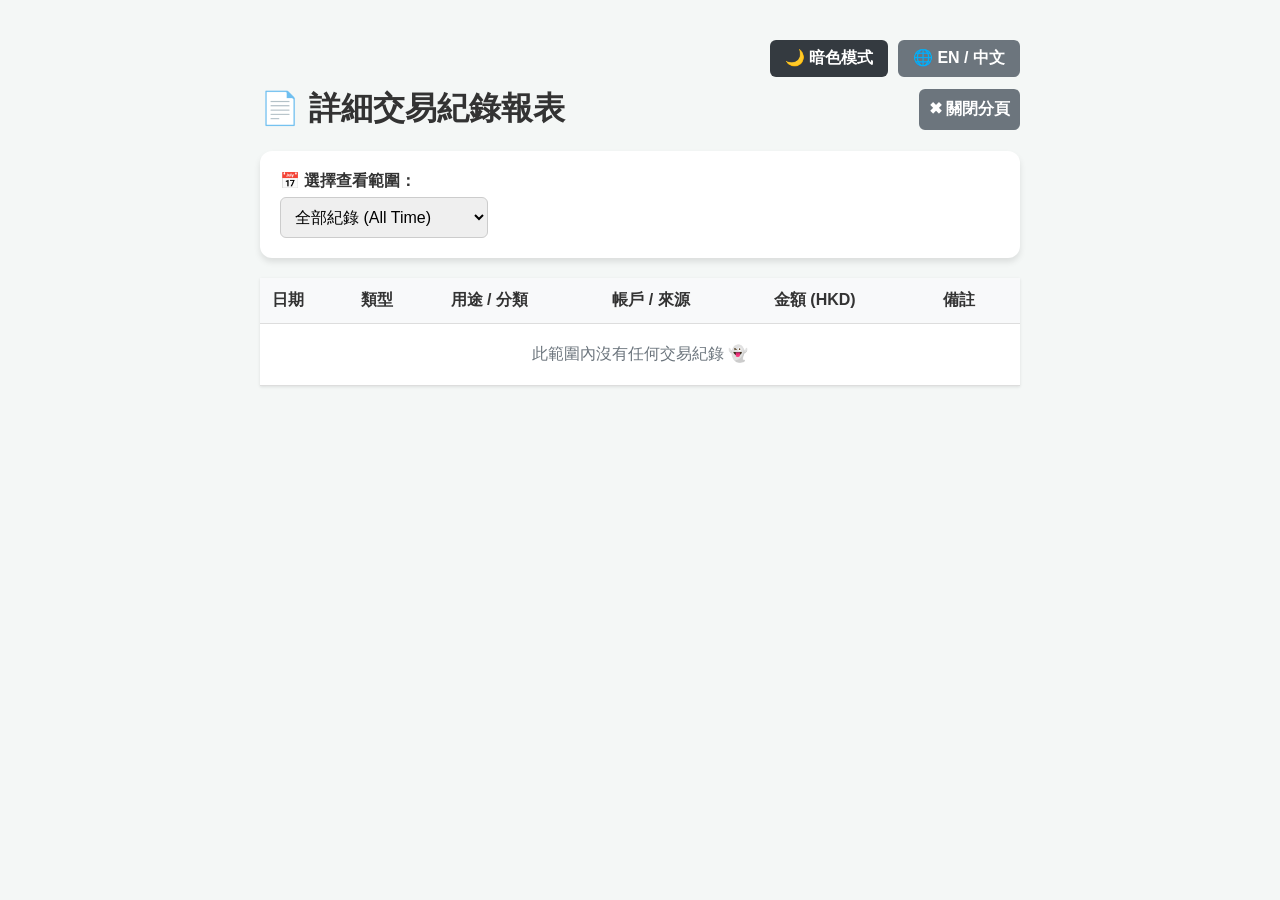
==== details.html @ f7290eb5 "詳細交易記錄表格分頁，解決浮數點顯示BUG，更改日期格式，選項位置調整" ====
<!DOCTYPE html>
<html lang="zh-HK">
<head>
    <meta charset="UTF-8">
    <meta name="viewport" content="width=device-width, initial-scale=1.0">
    <title>📄 詳細交易紀錄報表</title>
    <link rel="stylesheet" href="style.css">
    <style>
        /* 針對詳細表格的專屬樣式 */
        .details-table {
            width: 100%;
            border-collapse: collapse;
            margin-top: 20px;
            background: white;
            box-shadow: 0 1px 3px rgba(0,0,0,0.1);
        }
        .details-table th, .details-table td {
            padding: 12px;
            border-bottom: 1px solid #ddd;
            text-align: left;
        }
        .details-table th {
            background-color: #f8f9fa;
            font-weight: bold;
        }
        .text-income { color: #28a745; font-weight: bold; }
        .text-expense { color: #dc3545; font-weight: bold; }
        
        /* 支援深色模式的表格樣式 */
        body.dark-mode .details-table { background: #1e1e1e; color: #e0e0e0; }
        body.dark-mode .details-table th { background-color: #2d2d2d; border-bottom-color: #444; }
        body.dark-mode .details-table td { border-bottom-color: #444; }
    </style>
</head>
<body>
    <div style="max-width: 900px; margin: 0 auto; padding: 20px;">
        
        <div style="display: flex; justify-content: flex-end; gap: 10px; margin-bottom: 10px;">
            <button onclick="toggleTheme()" class="theme-btn" id="themeBtn">🌙 暗色模式</button>
            <button onclick="toggleLanguage()" class="lang-btn">🌐 EN / 中文</button>
        </div>

        <div style="display: flex; justify-content: space-between; align-items: center; margin-bottom: 20px;">
            <h1 data-i18n="detailsTitle" style="margin: 0; color: inherit;">📄 詳細交易紀錄報表</h1>
            <button onclick="window.close()" data-i18n="closeBtn" style="width: auto; background-color: #6c757d; margin-top: 0;">✖ 關閉分頁</button>
        </div>

        <div class="card" style="margin-bottom: 20px;">
            <label for="filterTime" data-i18n="viewRange" style="font-weight: bold; margin-right: 10px;">📅 選擇查看範圍：</label>
            <select id="filterTime" onchange="handleFilterChange()" style="width: auto; display: inline-block;">
                <option value="all" data-i18n="rangeAll">全部紀錄 (All Time)</option>
                <option value="month" data-i18n="rangeMonth">這個月 (This Month)</option>
                <option value="week" data-i18n="rangeWeek">最近 7 天 (Last 7 Days)</option>
                <option value="custom" data-i18n="rangeCustom">自訂範圍 (Custom)</option>
            </select>
            
            <div id="customDateArea" style="display: none; margin-top: 10px;">
                <input type="date" id="customStartDate" onchange="renderTable()" style="width: auto; display: inline-block;"> 
                <span data-i18n="to">至</span> 
                <input type="date" id="customEndDate" onchange="renderTable()" style="width: auto; display: inline-block;">
            </div>
        </div>

        <table class="details-table">
            <thead>
                <tr>
                    <th data-i18n="date">日期</th>
                    <th data-i18n="transactionType">類型</th>
                    <th data-i18n="category">用途 / 分類</th>
                    <th data-i18n="accountSource">帳戶 / 來源</th>
                    <th data-i18n="amountHkd">金額 (HKD)</th>
                    <th data-i18n="remark">備註</th>
                </tr>
            </thead>
            <tbody id="tableBody">
                </tbody>
        </table>

    </div>

    <script>
        // 1. 抓取主畫面存在 LocalStorage 的資料
        let transactions = JSON.parse(localStorage.getItem('myExpenses')) || [];
        
        // --- 👇 新增：完整的翻譯字典 👇 ---
        const translations = {
            zh: {
                detailsTitle: "📄 詳細交易紀錄報表", closeBtn: "✖ 關閉分頁", viewRange: "📅 選擇查看範圍：",
                rangeAll: "全部紀錄 (All Time)", rangeMonth: "這個月 (This Month)", rangeWeek: "最近 7 天 (Last 7 Days)",
                rangeCustom: "自訂範圍 (Custom)", to: "至", date: "日期", transactionType: "類型",
                category: "用途 / 分類", accountSource: "帳戶 / 來源", amountHkd: "金額 (HKD)", remark: "備註",
                expenseText: "支出💸", incomeText: "收入💰", noData: "此範圍內沒有任何交易紀錄 👻", noRemark: "無"
            },
            en: {
                detailsTitle: "📄 Detailed Transaction Report", closeBtn: "✖ Close Tab", viewRange: "📅 View Range:",
                rangeAll: "All Time", rangeMonth: "This Month", rangeWeek: "Last 7 Days",
                rangeCustom: "Custom Range", to: "to", date: "Date", transactionType: "Type",
                category: "Category", accountSource: "Account / Source", amountHkd: "Amount (HKD)", remark: "Remarks",
                expenseText: "Expense💸", incomeText: "Income💰", noData: "No transaction records in this range 👻", noRemark: "None"
            }
        };

        let currentLang = 'zh'; 
        let isDarkMode = localStorage.getItem('darkMode') === 'true';

        // --- 👇 新增：語言切換邏輯 👇 ---
        function toggleLanguage() {
            currentLang = currentLang === 'zh' ? 'en' : 'zh';
            document.querySelectorAll('[data-i18n]').forEach(el => {
                const key = el.getAttribute('data-i18n');
                if (translations[currentLang][key]) {
                    el.innerText = translations[currentLang][key];
                }
            });
            renderTable(); // 重新渲染表格，翻譯裡面動態生成的字
            applyTheme(); // 更新主題按鈕文字
        }

        // --- 👇 新增：主題切換邏輯 👇 ---
        function applyTheme() {
            const themeBtn = document.getElementById('themeBtn');
            if (isDarkMode) {
                document.body.classList.add('dark-mode');
                themeBtn.innerText = currentLang === 'zh' ? '☀️ 淺色模式' : '☀️ Light Mode';
            } else {
                document.body.classList.remove('dark-mode');
                themeBtn.innerText = currentLang === 'zh' ? '🌙 暗色模式' : '🌙 Dark Mode';
            }
        }

        function toggleTheme() {
            isDarkMode = !isDarkMode; 
            localStorage.setItem('darkMode', isDarkMode); 
            applyTheme();
        }

        // --- 👇 繼承背景圖片邏輯 👇 ---
        function applyBackground() {
            const savedBg = localStorage.getItem('myBgImage');
            if (savedBg) {
                document.body.style.backgroundImage = `url(${savedBg})`;
                document.body.style.backgroundSize = 'cover';
                document.body.style.backgroundAttachment = 'fixed';
                document.body.style.backgroundPosition = 'center';
            }
        }

        // 金錢格式化小工具
        function formatMoney(num) {
            return parseFloat(num.toFixed(2)).toLocaleString('en-US');
        }

        // 英式日期轉換小工具
        function formatDate(dateString) {
            if (!dateString) return '';
            const parts = dateString.split('-');
            if (parts.length === 3) {
                return `${parts[2]}/${parts[1]}/${parts[0]}`;
            }
            return dateString;
        }

        // 控制自訂日期框顯示
        function handleFilterChange() {
            const filterVal = document.getElementById('filterTime').value;
            const customArea = document.getElementById('customDateArea');
            customArea.style.display = (filterVal === 'custom') ? 'block' : 'none';
            renderTable();
        }

        // 核心渲染表格邏輯
        function renderTable() {
            const tbody = document.getElementById('tableBody');
            tbody.innerHTML = ''; 

            const filterVal = document.getElementById('filterTime').value;
            const today = new Date();

            let filtered = transactions.filter(t => {
                if (filterVal === 'all') return true;
                const tDate = new Date(t.date);
                if (filterVal === 'month') {
                    return tDate.getMonth() === today.getMonth() && tDate.getFullYear() === today.getFullYear();
                }
                if (filterVal === 'week') {
                    const diffTime = today - tDate;
                    const diffDays = diffTime / (1000 * 60 * 60 * 24);
                    return diffDays >= 0 && diffDays <= 7;
                }
                if (filterVal === 'custom') {
                    const startVal = document.getElementById('customStartDate').value;
                    const endVal = document.getElementById('customEndDate').value;
                    if (!startVal || !endVal) return true;
                    const startDate = new Date(startVal); startDate.setHours(0, 0, 0, 0);
                    const endDate = new Date(endVal); endDate.setHours(23, 59, 59, 999);
                    return tDate >= startDate && tDate <= endDate;
                }
            });

            filtered.sort((a, b) => new Date(b.date) - new Date(a.date));

            // 防呆支援多語系
            if (filtered.length === 0) {
                tbody.innerHTML = `<tr><td colspan="6" style="text-align: center; color: #6c757d; padding: 20px;">${translations[currentLang].noData}</td></tr>`;
                return;
            }

            filtered.forEach(t => {
                const tr = document.createElement('tr');
                
                // 動態文字支援多語系
                const typeText = t.type === 'expense' ? translations[currentLang].expenseText : translations[currentLang].incomeText;
                const amountClass = t.type === 'expense' ? 'text-expense' : 'text-income';
                const amountPrefix = t.type === 'expense' ? '-' : '+';
                const remarkText = t.remark ? t.remark : `<span style="color: #ccc;">${translations[currentLang].noRemark}</span>`;

                tr.innerHTML = `
                    <td>${formatDate(t.date)}</td>
                    <td>${typeText}</td>
                    <td>${t.category}</td>
                    <td>${t.account}</td>
                    <td class="${amountClass}">${amountPrefix} $${formatMoney(t.amount)}</td>
                    <td>${remarkText}</td>
                `;
                tbody.appendChild(tr);
            });
        }

        // 初始化啟動區
        applyBackground();
        applyTheme();
        renderTable();
    </script>
</body>
</html>
---- style.css ----
body {
    font-family: 'Segoe UI', Tahoma, Geneva, Verdana, sans-serif;
    background-color: #f4f7f6;
    color: #333;
    max-width: 800px;
    margin: 0 auto;
    padding: 20px;
}
h1 { text-align: center; color: #2c3e50; }

/* 卡片式設計 */
.card {
    background: white;
    padding: 20px;
    border-radius: 12px;
    box-shadow: 0 4px 6px rgba(0,0,0,0.1);
    margin-bottom: 20px;
}

/* 總結區塊排版 */
.summary-container {
    display: flex;
    justify-content: space-between;
    text-align: center;
    margin-bottom: 20px;
}
.summary-box {
    flex: 1;
    padding: 15px;
    margin: 0 5px;
    border-radius: 8px;
    font-weight: bold;
}
.bg-income { background-color: #d4edda; color: #155724; }
.bg-expense { background-color: #f8d7da; color: #721c24; }
.bg-save { background-color: #cce5ff; color: #004085; }

/* 表單排版 */
.form-group { margin-bottom: 15px; }
label { display: block; margin-bottom: 5px; font-weight: bold; }
input, select, button {
    width: 100%;
    padding: 10px;
    border: 1px solid #ccc;
    border-radius: 6px;
    box-sizing: border-box;
    font-size: 16px;
}
button {
    background-color: #28a745;
    color: white;
    border: none;
    cursor: pointer;
    font-weight: bold;
    margin-top: 10px;
}
button:hover { background-color: #218838; }

/* 圖表與清單排版 */
.chart-container { position: relative; height: 300px; width: 100%; }
ul { list-style-type: none; padding: 0; }
li {
    background: #fdfdfd;
    border-left: 5px solid #007bff;
    margin-bottom: 10px;
    padding: 10px;
    border-radius: 4px;
    box-shadow: 0 1px 3px rgba(0,0,0,0.1);
    display: flex;
    justify-content: space-between;
}
.li-expense { border-left-color: #dc3545; }
.li-income { border-left-color: #28a745; }

/* 專屬單筆刪除按鈕的樣式 */
.delete-btn {
    background: none;
    color: #dc3545;
    border: none;
    width: auto;
    padding: 2px 8px;
    margin-left: 10px;
    margin-top: 0;
    font-size: 14px;
}
.delete-btn:hover {
    background-color: #ffe6e6;
    border-radius: 4px;
}

/* 交易類型按鈕樣式 */
.type-btn-group {
    display: flex;
    gap: 10px;
}
.type-btn {
    flex: 1;
    margin-top: 0;
    background-color: #e9ecef;
    color: #495057;
    border: 2px solid transparent;
}
/* 當按鈕被選中時變色 */
#btnExpense.active { background-color: #dc3545; color: white; border-color: #c82333; }
#btnIncome.active { background-color: #28a745; color: white; border-color: #218838; }

/* 語言按鈕樣式 */
.lang-btn {
    background-color: #6c757d;
    width: auto;
    padding: 8px 15px;
    margin-top: 0;
}
.lang-btn:hover { background-color: #5a6268; }

/* 👇 新增：主題切換按鈕樣式 */
.theme-btn {
    background-color: #343a40;
    width: auto;
    padding: 8px 15px;
    margin-top: 0;
    color: white;
}
.theme-btn:hover { background-color: #23272b; }

/* 👇 新增：深色模式 (Dark Mode) 的專屬外觀 */
body.dark-mode {
    background-color: #121212;
    color: #e0e0e0;
}
body.dark-mode h1 { color: #ffffff; }

/* 讓卡片變成深灰色 */
body.dark-mode .card,
body.dark-mode div[style*="background: white"] {
    background-color: #1e1e1e !important;
    box-shadow: 0 4px 6px rgba(255,255,255,0.05) !important;
}

/* 讓輸入框和下拉選單適應深色 */
body.dark-mode input, 
body.dark-mode select {
    background-color: #2d2d2d;
    color: #ffffff;
    border-color: #444;
}

/* 讓歷史紀錄清單適應深色 */
body.dark-mode li {
    background-color: #2d2d2d;
    color: #e0e0e0;
}

/* 讓總結區塊的文字在深色模式下更清晰 */
body.dark-mode .bg-income { background-color: #155724; color: #d4edda; }
body.dark-mode .bg-expense { background-color: #721c24; color: #f8d7da; }
body.dark-mode .bg-save { background-color: #004085; color: #cce5ff; }

/* 分析報告的背景 */
body.dark-mode #analysisReport,
body.dark-mode #incomeReport {
    background-color: #2d2d2d !important;
    color: #e0e0e0;
}
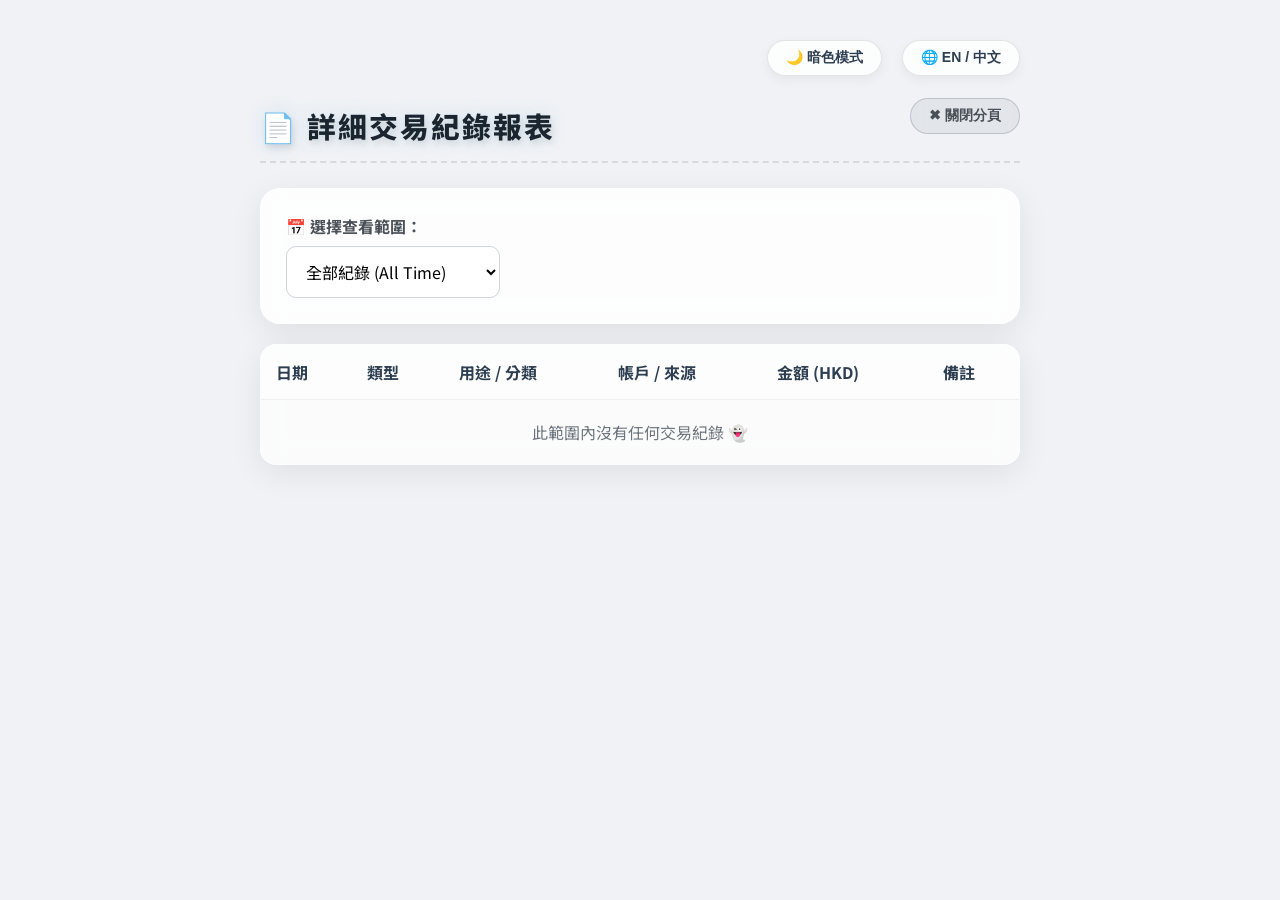
==== commit f56e3eda: "統一優化UI" ====
--- a/details.html
+++ b/details.html
@@ -3,34 +3,8 @@
 <head>
     <meta charset="UTF-8">
     <meta name="viewport" content="width=device-width, initial-scale=1.0">
-    <title>📄 詳細交易紀錄報表</title>
+    <title>📄詳細交易紀錄報表</title>
     <link rel="stylesheet" href="style.css">
-    <style>
-        /* 針對詳細表格的專屬樣式 */
-        .details-table {
-            width: 100%;
-            border-collapse: collapse;
-            margin-top: 20px;
-            background: white;
-            box-shadow: 0 1px 3px rgba(0,0,0,0.1);
-        }
-        .details-table th, .details-table td {
-            padding: 12px;
-            border-bottom: 1px solid #ddd;
-            text-align: left;
-        }
-        .details-table th {
-            background-color: #f8f9fa;
-            font-weight: bold;
-        }
-        .text-income { color: #28a745; font-weight: bold; }
-        .text-expense { color: #dc3545; font-weight: bold; }
-        
-        /* 支援深色模式的表格樣式 */
-        body.dark-mode .details-table { background: #1e1e1e; color: #e0e0e0; }
-        body.dark-mode .details-table th { background-color: #2d2d2d; border-bottom-color: #444; }
-        body.dark-mode .details-table td { border-bottom-color: #444; }
-    </style>
 </head>
 <body>
     <div style="max-width: 900px; margin: 0 auto; padding: 20px;">
@@ -40,9 +14,9 @@
             <button onclick="toggleLanguage()" class="lang-btn">🌐 EN / 中文</button>
         </div>
 
-        <div style="display: flex; justify-content: space-between; align-items: center; margin-bottom: 20px;">
-            <h1 data-i18n="detailsTitle" style="margin: 0; color: inherit;">📄 詳細交易紀錄報表</h1>
-            <button onclick="window.close()" data-i18n="closeBtn" style="width: auto; background-color: #6c757d; margin-top: 0;">✖ 關閉分頁</button>
+        <div class="header-container">
+            <h1 data-i18n="detailsTitle">📄 詳細交易紀錄報表</h1>
+            <button onclick="window.close()" data-i18n="closeBtn" class="close-btn">✖ 關閉分頁</button>
         </div>
 
         <div class="card" style="margin-bottom: 20px;">
@@ -101,7 +75,7 @@
         };
 
         let currentLang = 'zh'; 
-        let isDarkMode = localStorage.getItem('darkMode') === 'true';
+        let isDarkMode = localStorage.getItem('darkMode') === 'false';
 
         // --- 👇 新增：語言切換邏輯 👇 ---
         function toggleLanguage() {
--- a/style.css
+++ b/style.css
@@ -1,164 +1,421 @@
+/* 引入 Google 現代黑體字型 */
+@import url('https://fonts.googleapis.com/css2?family=Noto+Sans+TC:wght@400;500;700&display=swap');
+
 body {
-    font-family: 'Segoe UI', Tahoma, Geneva, Verdana, sans-serif;
-    background-color: #f4f7f6;
-    color: #333;
+    font-family: 'Noto Sans TC', 'Segoe UI', Tahoma, sans-serif;
+    background-color: #f0f2f5; /* 更柔和的淺灰色背景 */
+    color: #2c3e50;
     max-width: 800px;
     margin: 0 auto;
     padding: 20px;
-}
-h1 { text-align: center; color: #2c3e50; }
-
-/* 卡片式設計 */
+    /* 加入平滑的日夜切換動畫 */
+    transition: background-color 0.5s ease, color 0.5s ease; 
+}
+
+/* ==========================================
+   ✨ 頂部大標題美化 (發光排版與字體優化)
+   ========================================== */
+h1 { 
+    text-align: center; 
+    color: #1a252f; 
+    font-weight: 800; /* 加粗字體，更有份量感 */
+    font-size: 2.2rem; /* 稍微放大 */
+    letter-spacing: 2px; /* 拉開字距，增加呼吸感與高級感 */
+    margin-bottom: 30px;
+    /* 巧妙的立體感 + 周圍微微的藍色發光效果 */
+    text-shadow: 2px 4px 6px rgba(0,0,0,0.1), 0 0 20px rgba(52, 152, 219, 0.15);
+    transition: all 0.3s ease;
+}
+
+/* 深色模式下的標題：變成帶有科技感的霓虹微光 */
+body.dark-mode h1 { 
+    color: #f8fafc !important; /* 強制覆蓋，確保在深色模式下是最亮的白 */
+    text-shadow: 2px 4px 8px rgba(0,0,0,0.6), 0 0 20px rgba(59, 130, 246, 0.6) !important;
+}
+
+/* ==========================================
+   📄 報表頁面專屬的頭部排版 (.header-container)
+   ========================================== */
+.header-container {
+    display: flex;
+    justify-content: space-between;
+    align-items: center;
+    margin-bottom: 25px;
+    padding-bottom: 15px;
+    border-bottom: 2px dashed rgba(0, 0, 0, 0.1); /* 報表專屬的虛線分隔線，超有質感 */
+    transition: border-color 0.3s ease;
+}
+
+.header-container h1 {
+    margin-bottom: 0; /* 清除標題自帶的底部空間，讓它跟按鈕完美對齊 */
+    font-size: 1.8rem; /* 報表頁的標題稍微縮小一點，看起來更精緻 */
+    text-align: left;
+}
+
+/* 深色模式下的分隔線 */
+body.dark-mode .header-container {
+    border-bottom-color: rgba(255, 255, 255, 0.15);
+}
+
+/* ==========================================
+   ✨ 核心：毛玻璃卡片設計 (Glassmorphism)
+   ========================================== */
 .card {
-    background: white;
-    padding: 20px;
-    border-radius: 12px;
-    box-shadow: 0 4px 6px rgba(0,0,0,0.1);
-    margin-bottom: 20px;
-}
-
-/* 總結區塊排版 */
+    background: rgba(255, 255, 255, 0.85); /* 半透明白色 */
+    backdrop-filter: blur(12px); /* 模糊背景 (毛玻璃核心) */
+    -webkit-backdrop-filter: blur(12px); /* 支援 Safari */
+    border: 1px solid rgba(255, 255, 255, 0.5); /* 邊緣高光 */
+    padding: 25px;
+    border-radius: 20px; /* 更圓潤的邊角 */
+    box-shadow: 0 8px 32px rgba(0, 0, 0, 0.08); /* 擴散的柔和陰影 */
+    margin-bottom: 25px;
+    transition: transform 0.3s ease, box-shadow 0.3s ease; /* 懸浮動畫準備 */
+}
+
+/* 滑鼠移到卡片上時微微浮起 */
+.card:hover {
+    transform: translateY(-3px);
+    box-shadow: 0 12px 40px rgba(0, 0, 0, 0.12);
+}
+
+/* ==========================================
+   📊 總結區塊排版 (更現代的膠囊形狀)
+   ========================================== */
 .summary-container {
     display: flex;
     justify-content: space-between;
     text-align: center;
-    margin-bottom: 20px;
+    margin-bottom: 25px;
+    gap: 15px; /* 取代 margin 確保間距完美 */
 }
 .summary-box {
     flex: 1;
-    padding: 15px;
-    margin: 0 5px;
-    border-radius: 8px;
+    padding: 20px 10px;
+    border-radius: 16px;
     font-weight: bold;
-}
-.bg-income { background-color: #d4edda; color: #155724; }
-.bg-expense { background-color: #f8d7da; color: #721c24; }
-.bg-save { background-color: #cce5ff; color: #004085; }
-
-/* 表單排版 */
-.form-group { margin-bottom: 15px; }
-label { display: block; margin-bottom: 5px; font-weight: bold; }
-input, select, button {
+    font-size: 1.1em;
+    box-shadow: 0 4px 15px rgba(0,0,0,0.05);
+    transition: transform 0.3s ease;
+}
+.summary-box:hover { transform: scale(1.02); }
+
+.bg-income { background: linear-gradient(135deg, #d4edda 0%, #c3e6cb 100%); color: #155724; }
+.bg-expense { background: linear-gradient(135deg, #f8d7da 0%, #f5c6cb 100%); color: #721c24; }
+.bg-save { background: linear-gradient(135deg, #cce5ff 0%, #b8daff 100%); color: #004085; }
+
+/* ==========================================
+   📝 表單與輸入框 (舒適的焦點回饋)
+   ========================================== */
+.form-group { margin-bottom: 20px; }
+label { display: block; margin-bottom: 8px; font-weight: 500; color: #495057; }
+
+input, select {
     width: 100%;
-    padding: 10px;
-    border: 1px solid #ccc;
-    border-radius: 6px;
+    padding: 12px 15px;
+    border: 1px solid #ced4da;
+    border-radius: 10px;
     box-sizing: border-box;
     font-size: 16px;
-}
+    background-color: rgba(255, 255, 255, 0.9);
+    transition: all 0.3s ease;
+    font-family: inherit;
+}
+
+/* 當點擊輸入框時的發光效果 */
+input:focus, select:focus {
+    outline: none;
+    border-color: #80bdff;
+    box-shadow: 0 0 0 4px rgba(0, 123, 255, 0.15);
+    background-color: #fff;
+}
+
+/* ==========================================
+   🖱️ 按鈕 (圓滑與動態點擊)
+   ========================================== */
 button {
-    background-color: #28a745;
+    width: 100%;
+    padding: 12px;
+    border: none;
+    border-radius: 10px;
+    font-size: 16px;
+    cursor: pointer;
+    font-weight: 700;
+    transition: all 0.2s cubic-bezier(0.4, 0, 0.2, 1);
+}
+
+/* 確認新增按鈕 */
+button[onclick="addTransaction()"] {
+    background: linear-gradient(135deg, #28a745 0%, #20c997 100%);
     color: white;
-    border: none;
-    cursor: pointer;
-    font-weight: bold;
-    margin-top: 10px;
-}
-button:hover { background-color: #218838; }
-
-/* 圖表與清單排版 */
-.chart-container { position: relative; height: 300px; width: 100%; }
-ul { list-style-type: none; padding: 0; }
-li {
-    background: #fdfdfd;
-    border-left: 5px solid #007bff;
-    margin-bottom: 10px;
-    padding: 10px;
-    border-radius: 4px;
-    box-shadow: 0 1px 3px rgba(0,0,0,0.1);
-    display: flex;
-    justify-content: space-between;
-}
-.li-expense { border-left-color: #dc3545; }
-.li-income { border-left-color: #28a745; }
-
-/* 專屬單筆刪除按鈕的樣式 */
-.delete-btn {
-    background: none;
-    color: #dc3545;
-    border: none;
-    width: auto;
-    padding: 2px 8px;
-    margin-left: 10px;
-    margin-top: 0;
+    box-shadow: 0 4px 15px rgba(40, 167, 69, 0.3);
+    margin-top: 15px;
+}
+button[onclick="addTransaction()"]:hover {
+    transform: translateY(-2px);
+    box-shadow: 0 6px 20px rgba(40, 167, 69, 0.4);
+}
+button[onclick="addTransaction()"]:active { transform: translateY(1px); }
+
+/* 其他小按鈕共用樣式 */
+.lang-btn, .theme-btn {
+    border-radius: 20px; /* 藥丸形狀 */
     font-size: 14px;
-}
-.delete-btn:hover {
-    background-color: #ffe6e6;
-    border-radius: 4px;
-}
-
-/* 交易類型按鈕樣式 */
-.type-btn-group {
-    display: flex;
-    gap: 10px;
-}
+    font-weight: 500;
+    box-shadow: 0 2px 8px rgba(0,0,0,0.1);
+}
+
+/* 交易類型雙按鈕 */
+.type-btn-group { display: flex; gap: 10px; }
 .type-btn {
     flex: 1;
     margin-top: 0;
-    background-color: #e9ecef;
+    background-color: #f8f9fa;
     color: #495057;
-    border: 2px solid transparent;
-}
-/* 當按鈕被選中時變色 */
-#btnExpense.active { background-color: #dc3545; color: white; border-color: #c82333; }
-#btnIncome.active { background-color: #28a745; color: white; border-color: #218838; }
-
-/* 語言按鈕樣式 */
-.lang-btn {
-    background-color: #6c757d;
+    border: 2px solid #e9ecef;
+    border-radius: 12px;
+}
+#btnExpense.active { background-color: #dc3545; color: white; border-color: #dc3545; box-shadow: 0 4px 12px rgba(220, 53, 69, 0.3); }
+#btnIncome.active { background-color: #28a745; color: white; border-color: #28a745; box-shadow: 0 4px 12px rgba(40, 167, 69, 0.3); }
+
+/* ==========================================
+   📋 圖表與歷史紀錄清單
+   ========================================== */
+.chart-container { position: relative; height: 300px; width: 100%; margin-bottom: 15px; }
+
+ul { list-style-type: none; padding: 0; }
+li {
+    background: rgba(255, 255, 255, 0.9);
+    border-left: 5px solid #007bff;
+    margin-bottom: 12px;
+    padding: 15px;
+    border-radius: 12px;
+    box-shadow: 0 2px 8px rgba(0,0,0,0.04);
+    display: flex;
+    justify-content: space-between;
+    align-items: center;
+    transition: transform 0.2s ease;
+}
+li:hover { transform: scale(1.01); }
+.li-expense { border-left-color: #ff4757; }
+.li-income { border-left-color: #2ed573; }
+
+.delete-btn {
+    background: rgba(220, 53, 69, 0.1);
+    color: #dc3545;
+    border-radius: 8px;
     width: auto;
-    padding: 8px 15px;
-    margin-top: 0;
-}
-.lang-btn:hover { background-color: #5a6268; }
-
-/* 👇 新增：主題切換按鈕樣式 */
-.theme-btn {
-    background-color: #343a40;
-    width: auto;
-    padding: 8px 15px;
-    margin-top: 0;
-    color: white;
-}
-.theme-btn:hover { background-color: #23272b; }
-
-/* 👇 新增：深色模式 (Dark Mode) 的專屬外觀 */
+    padding: 5px 10px;
+    margin-left: 15px;
+    font-size: 14px;
+    box-shadow: none;
+}
+.delete-btn:hover { background: #dc3545; color: white; }
+
+/* ==========================================
+   🌙 深色模式適配 (Dark Mode with Glass)
+   ========================================== */
 body.dark-mode {
-    background-color: #121212;
-    color: #e0e0e0;
-}
-body.dark-mode h1 { color: #ffffff; }
-
-/* 讓卡片變成深灰色 */
+    background-color: #0f172a; /* 現代海軍深藍 */
+    color: #f8fafc;
+}
+body.dark-mode h1 { color: #f8fafc; }
+body.dark-mode label { color: #cbd5e1; }
+
 body.dark-mode .card,
 body.dark-mode div[style*="background: white"] {
-    background-color: #1e1e1e !important;
-    box-shadow: 0 4px 6px rgba(255,255,255,0.05) !important;
-}
-
-/* 讓輸入框和下拉選單適應深色 */
+    background: rgba(30, 41, 59, 0.7) !important; /* 深色毛玻璃 */
+    border: 1px solid rgba(255, 255, 255, 0.1) !important;
+    box-shadow: 0 8px 32px rgba(0, 0, 0, 0.4) !important;
+}
+
 body.dark-mode input, 
 body.dark-mode select {
-    background-color: #2d2d2d;
-    color: #ffffff;
-    border-color: #444;
-}
-
-/* 讓歷史紀錄清單適應深色 */
-body.dark-mode li {
-    background-color: #2d2d2d;
-    color: #e0e0e0;
-}
-
-/* 讓總結區塊的文字在深色模式下更清晰 */
-body.dark-mode .bg-income { background-color: #155724; color: #d4edda; }
-body.dark-mode .bg-expense { background-color: #721c24; color: #f8d7da; }
-body.dark-mode .bg-save { background-color: #004085; color: #cce5ff; }
-
-/* 分析報告的背景 */
+    background-color: rgba(15, 23, 42, 0.6);
+    color: #f8fafc;
+    border-color: #334155;
+}
+body.dark-mode input:focus, body.dark-mode select:focus {
+    border-color: #3b82f6;
+    box-shadow: 0 0 0 4px rgba(59, 130, 246, 0.2);
+}
+
+body.dark-mode li { background: rgba(30, 41, 59, 0.9); border-color: #334155; }
+body.dark-mode .li-expense { border-left-color: #ef4444; }
+body.dark-mode .li-income { border-left-color: #10b981; }
+
+body.dark-mode .bg-income { background: linear-gradient(135deg, #064e3b 0%, #065f46 100%); color: #6ee7b7; }
+body.dark-mode .bg-expense { background: linear-gradient(135deg, #7f1d1d 0%, #991b1b 100%); color: #fca5a5; }
+body.dark-mode .bg-save { background: linear-gradient(135deg, #1e3a8a 0%, #1e40af 100%); color: #93c5fd; }
+
 body.dark-mode #analysisReport,
 body.dark-mode #incomeReport {
-    background-color: #2d2d2d !important;
-    color: #e0e0e0;
+    background-color: rgba(15, 23, 42, 0.5) !important;
+}
+
+/* ==========================================
+   🌟 頂部切換按鈕美化 (深淺色、中英文)
+   ========================================== */
+.theme-btn, .lang-btn {
+    background: rgba(255, 255, 255, 0.8) !important;
+    backdrop-filter: blur(8px);
+    color: #2c3e50 !important;
+    border: 1px solid rgba(0, 0, 0, 0.1) !important;
+    padding: 8px 18px !important;
+    border-radius: 20px !important;
+    font-size: 14px !important;
+    font-weight: 600 !important;
+    box-shadow: 0 4px 12px rgba(0,0,0,0.05) !important;
+    margin-left: 10px;
+    width: auto !important;
+    transition: all 0.3s ease !important;
+}
+
+/* 滑鼠懸浮時微微亮起浮動 */
+.theme-btn:hover, .lang-btn:hover {
+    background: #ffffff !important;
+    transform: translateY(-2px) !important;
+    box-shadow: 0 6px 15px rgba(0,0,0,0.1) !important;
+}
+
+/* 深色模式下的頂部按鈕 */
+body.dark-mode .theme-btn, body.dark-mode .lang-btn {
+    background: rgba(30, 41, 59, 0.8) !important;
+    color: #f8fafc !important;
+    border-color: rgba(255, 255, 255, 0.2) !important;
+}
+body.dark-mode .theme-btn:hover, body.dark-mode .lang-btn:hover {
+    background: rgba(51, 65, 85, 0.95) !important;
+}
+
+/* ==========================================
+   💡 底部回饋問卷按鈕美化
+   ========================================== */
+/* 透過強制覆蓋，把原本 HTML 裡的舊設計換成現代化漸層 */
+a[href*="forms.gle"] button {
+    background: linear-gradient(135deg, #17a2b8 0%, #117a8b 100%) !important;
+    color: white !important;
+    border-radius: 25px !important;
+    padding: 12px 35px !important;
+    font-size: 16px !important;
+    font-weight: bold !important;
+    box-shadow: 0 6px 20px rgba(23, 162, 184, 0.3) !important;
+    border: none !important;
+    transition: all 0.3s cubic-bezier(0.4, 0, 0.2, 1) !important;
+}
+
+a[href*="forms.gle"] button:hover {
+    transform: translateY(-3px) !important;
+    box-shadow: 0 8px 25px rgba(23, 162, 184, 0.45) !important;
+}
+
+/* ==========================================
+   📄 詳細報表表格 (毛玻璃升級版)
+   ========================================== */
+.details-table {
+    width: 100%;
+    /* 為了讓表格圓角生效，必須把 border-collapse 改為 separate */
+    border-collapse: separate; 
+    border-spacing: 0;
+    margin-top: 20px;
+    
+    /* 毛玻璃核心特效 */
+    background: rgba(255, 255, 255, 0.7);
+    backdrop-filter: blur(12px);
+    -webkit-backdrop-filter: blur(12px);
+    border-radius: 16px;
+    overflow: hidden; /* 確保內容不會超出版界，維持圓角 */
+    box-shadow: 0 8px 32px rgba(0, 0, 0, 0.08);
+    border: 1px solid rgba(255, 255, 255, 0.5);
+}
+
+.details-table th, .details-table td {
+    padding: 15px;
+    text-align: left;
+    border-bottom: 1px solid rgba(0, 0, 0, 0.05);
+}
+
+.details-table th {
+    background-color: rgba(255, 255, 255, 0.4);
+    font-weight: 700;
+    color: #2c3e50;
+}
+
+/* 移除最後一行的底線，看起來更乾淨 */
+.details-table tbody tr:last-child td {
+    border-bottom: none; 
+}
+
+/* 🖱️ 加入互動動畫：滑鼠移過該列時，微微亮起 */
+.details-table tbody tr {
+    transition: background-color 0.3s ease;
+}
+.details-table tbody tr:hover {
+    background-color: rgba(255, 255, 255, 0.95);
+}
+
+/* 文字顏色標示 (從 HTML 搬過來的) */
+.text-income { color: #28a745; font-weight: bold; }
+.text-expense { color: #dc3545; font-weight: bold; }
+
+/* ==========================================
+   🌙 深色模式下的毛玻璃表格
+   ========================================== */
+body.dark-mode .details-table { 
+    background: rgba(30, 41, 59, 0.6); 
+    border-color: rgba(255, 255, 255, 0.1);
+    box-shadow: 0 8px 32px rgba(0, 0, 0, 0.4);
+}
+
+body.dark-mode .details-table th { 
+    background-color: rgba(15, 23, 42, 0.5); 
+    color: #f8fafc;
+    border-bottom-color: rgba(255, 255, 255, 0.05); 
+}
+
+body.dark-mode .details-table td { 
+    border-bottom-color: rgba(255, 255, 255, 0.05); 
+}
+
+body.dark-mode .details-table tbody tr:hover {
+    background-color: rgba(51, 65, 85, 0.8);
+}
+
+/* ==========================================
+   ✖️ 關閉分頁按鈕美化 (.close-btn)
+   ========================================== */
+.close-btn {
+    background: rgba(108, 117, 125, 0.1) !important; /* 微透明的質感灰 */
+    color: #495057 !important;
+    border: 1px solid rgba(108, 117, 125, 0.3) !important;
+    padding: 8px 18px !important;
+    border-radius: 20px !important; /* 圓潤的膠囊狀 */
+    font-size: 14px !important;
+    font-weight: 600 !important;
+    width: auto !important;
+    margin-top: 0 !important;
+    backdrop-filter: blur(8px);
+    transition: all 0.3s cubic-bezier(0.4, 0, 0.2, 1) !important;
+}
+
+/* 滑鼠懸浮時：變成警告的紅色，並微微浮起 */
+.close-btn:hover {
+    background: #dc3545 !important;
+    color: white !important;
+    border-color: #dc3545 !important;
+    transform: translateY(-2px) !important;
+    box-shadow: 0 6px 15px rgba(220, 53, 69, 0.3) !important;
+}
+
+/* 深色模式下的關閉按鈕 */
+body.dark-mode .close-btn {
+    background: rgba(255, 255, 255, 0.05) !important;
+    color: #cbd5e1 !important;
+    border-color: rgba(255, 255, 255, 0.2) !important;
+}
+
+body.dark-mode .close-btn:hover {
+    background: #ef4444 !important; /* 深色模式下更亮眼的紅 */
+    color: white !important;
+    border-color: #ef4444 !important;
+    box-shadow: 0 6px 15px rgba(239, 68, 68, 0.4) !important;
 }
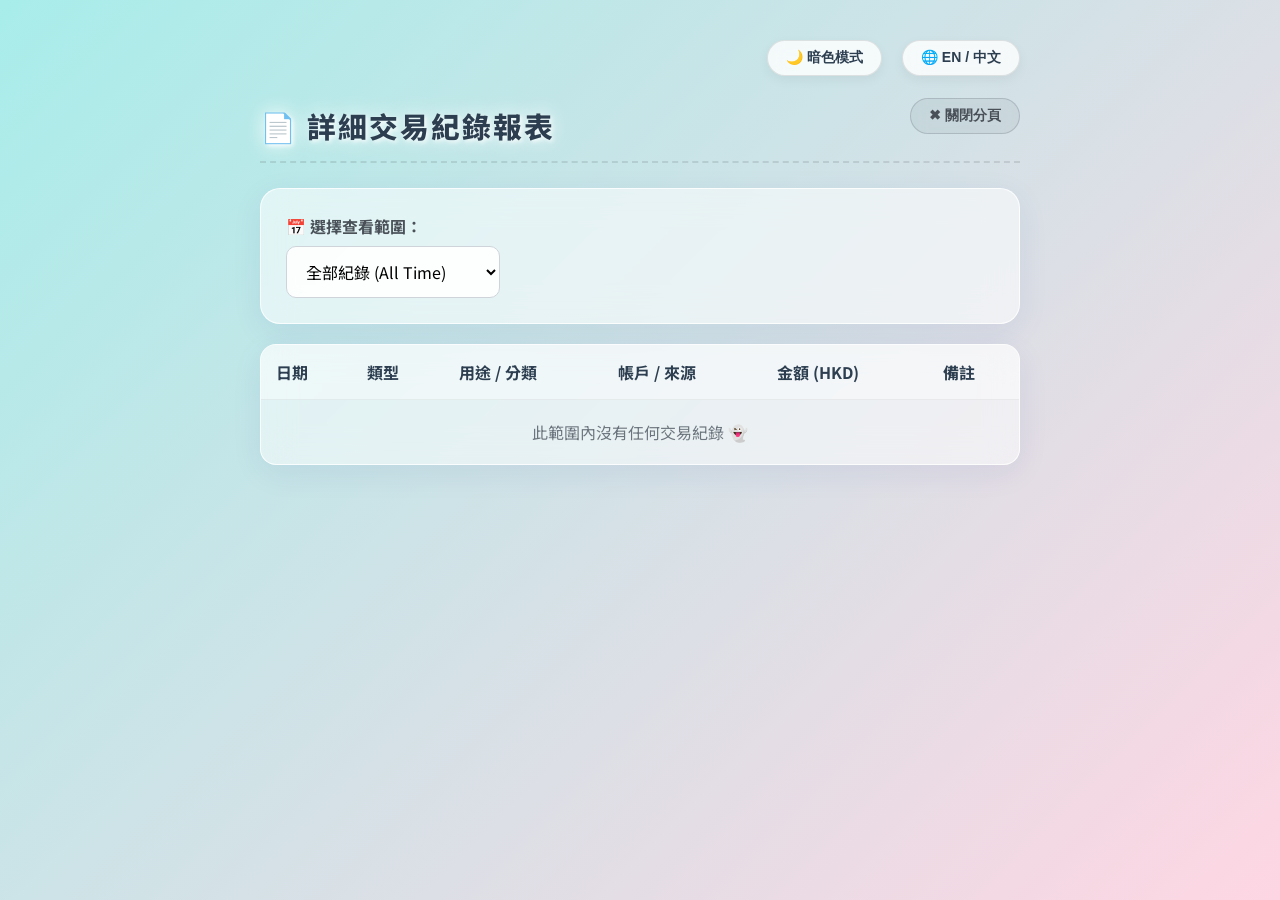
==== commit 19107328: "Login/Authentication" ====
--- a/details.html
+++ b/details.html
@@ -75,7 +75,7 @@
         };
 
         let currentLang = 'zh'; 
-        let isDarkMode = localStorage.getItem('darkMode') === 'false';
+        let isDarkMode = localStorage.getItem('darkMode') === 'true';
 
         // --- 👇 新增：語言切換邏輯 👇 ---
         function toggleLanguage() {
--- a/style.css
+++ b/style.css
@@ -3,13 +3,14 @@
 
 body {
     font-family: 'Noto Sans TC', 'Segoe UI', Tahoma, sans-serif;
-    background-color: #f0f2f5; /* 更柔和的淺灰色背景 */
+    /* 👇 淺色模式魔法：從單調灰變成「薄荷撞櫻花粉」的極光漸層 */
+    background: linear-gradient(135deg, #a8edea 0%, #fed6e3 100%);
+    background-attachment: fixed; /* 讓背景固定，滾動時才有玻璃滑過的感覺 */
     color: #2c3e50;
     max-width: 800px;
     margin: 0 auto;
     padding: 20px;
-    /* 加入平滑的日夜切換動畫 */
-    transition: background-color 0.5s ease, color 0.5s ease; 
+    transition: background 0.5s ease, color 0.5s ease; 
 }
 
 /* ==========================================
@@ -17,13 +18,13 @@
    ========================================== */
 h1 { 
     text-align: center; 
-    color: #1a252f; 
-    font-weight: 800; /* 加粗字體，更有份量感 */
-    font-size: 2.2rem; /* 稍微放大 */
-    letter-spacing: 2px; /* 拉開字距，增加呼吸感與高級感 */
+    color: #2c3e50; 
+    font-weight: 800; 
+    font-size: 2.2rem; 
+    letter-spacing: 2px; 
     margin-bottom: 30px;
-    /* 巧妙的立體感 + 周圍微微的藍色發光效果 */
-    text-shadow: 2px 4px 6px rgba(0,0,0,0.1), 0 0 20px rgba(52, 152, 219, 0.15);
+    /* 👇 淺色模式專屬：改成白色的質感光暈，讓字體看起來像浮在極光上 */
+    text-shadow: 2px 2px 4px rgba(255, 255, 255, 0.8), 0 0 20px rgba(255, 255, 255, 0.9);
     transition: all 0.3s ease;
 }
 
@@ -61,15 +62,17 @@
    ✨ 核心：毛玻璃卡片設計 (Glassmorphism)
    ========================================== */
 .card {
-    background: rgba(255, 255, 255, 0.85); /* 半透明白色 */
-    backdrop-filter: blur(12px); /* 模糊背景 (毛玻璃核心) */
-    -webkit-backdrop-filter: blur(12px); /* 支援 Safari */
-    border: 1px solid rgba(255, 255, 255, 0.5); /* 邊緣高光 */
+    /* 👇 讓白色變得更透明 (從 0.85 降到 0.55)，透出極光背景 */
+    background: rgba(255, 255, 255, 0.55); 
+    backdrop-filter: blur(16px); /* 增加模糊度，讓透出來的光更柔和 */
+    -webkit-backdrop-filter: blur(16px); 
+    border: 1px solid rgba(255, 255, 255, 0.8); /* 加強白色高光邊框 */
+    /* ... 後面原本的 padding, border-radius 等設定維持不變 ... */
     padding: 25px;
-    border-radius: 20px; /* 更圓潤的邊角 */
-    box-shadow: 0 8px 32px rgba(0, 0, 0, 0.08); /* 擴散的柔和陰影 */
+    border-radius: 20px; 
+    box-shadow: 0 8px 32px rgba(31, 38, 135, 0.07); /* 陰影加上一點點神祕的藍紫色調 */
     margin-bottom: 25px;
-    transition: transform 0.3s ease, box-shadow 0.3s ease; /* 懸浮動畫準備 */
+    transition: transform 0.3s ease, box-shadow 0.3s ease;
 }
 
 /* 滑鼠移到卡片上時微微浮起 */
@@ -313,19 +316,18 @@
    ========================================== */
 .details-table {
     width: 100%;
-    /* 為了讓表格圓角生效，必須把 border-collapse 改為 separate */
     border-collapse: separate; 
     border-spacing: 0;
     margin-top: 20px;
     
-    /* 毛玻璃核心特效 */
-    background: rgba(255, 255, 255, 0.7);
-    backdrop-filter: blur(12px);
-    -webkit-backdrop-filter: blur(12px);
+    /* 👇 讓表格也變透明 (從 0.7 降到 0.5) */
+    background: rgba(255, 255, 255, 0.5);
+    backdrop-filter: blur(16px);
+    -webkit-backdrop-filter: blur(16px);
     border-radius: 16px;
-    overflow: hidden; /* 確保內容不會超出版界，維持圓角 */
-    box-shadow: 0 8px 32px rgba(0, 0, 0, 0.08);
-    border: 1px solid rgba(255, 255, 255, 0.5);
+    overflow: hidden; 
+    box-shadow: 0 8px 32px rgba(31, 38, 135, 0.07);
+    border: 1px solid rgba(255, 255, 255, 0.8);
 }
 
 .details-table th, .details-table td {
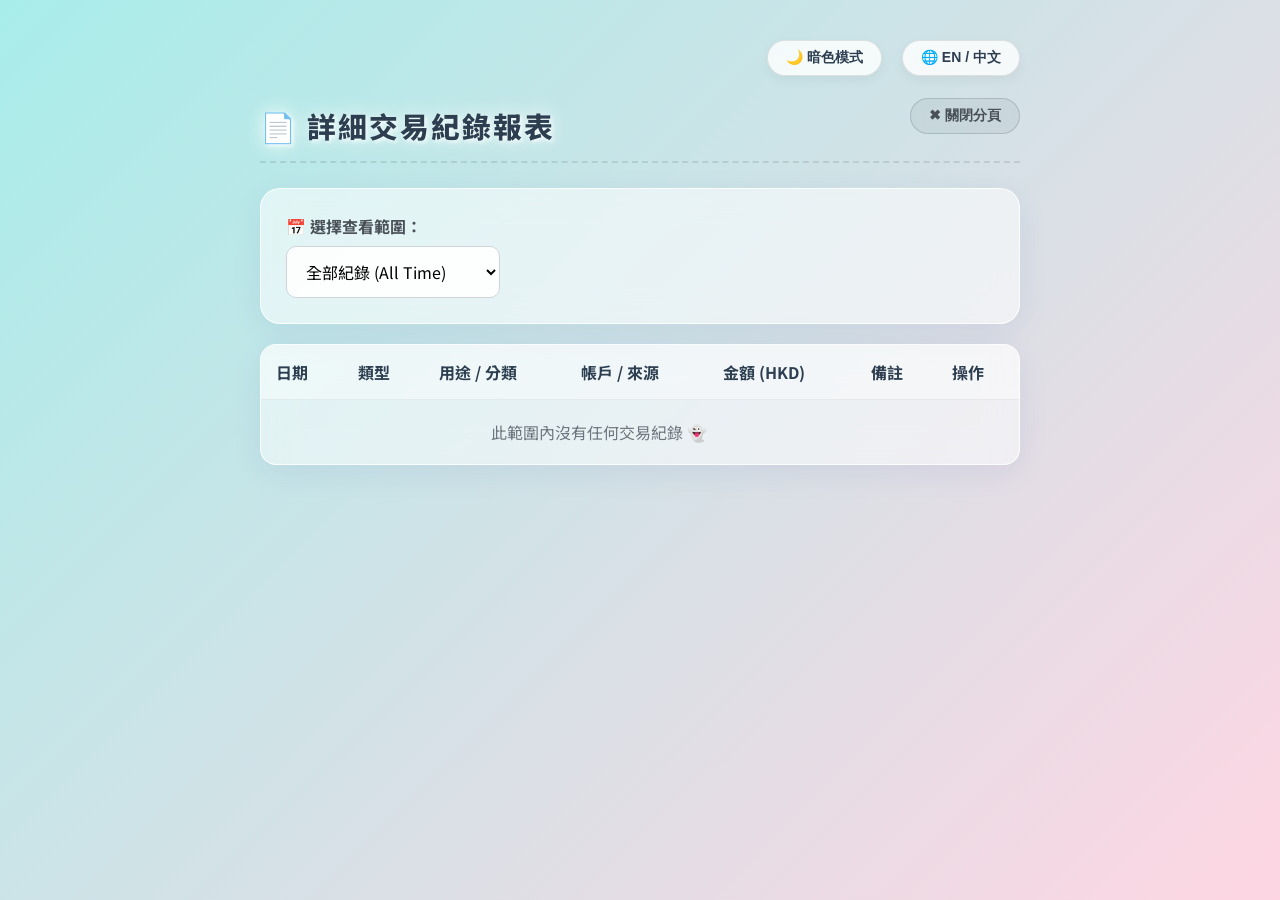
==== commit f34991b9: "feat: 新增隱藏結餘、快速選擇月份與詳細報表編輯功能" ====
--- a/details.html
+++ b/details.html
@@ -44,10 +44,11 @@
                     <th data-i18n="accountSource">帳戶 / 來源</th>
                     <th data-i18n="amountHkd">金額 (HKD)</th>
                     <th data-i18n="remark">備註</th>
+                    <th data-i18n="actions">操作</th>
                 </tr>
             </thead>
             <tbody id="tableBody">
-                </tbody>
+            </tbody>
         </table>
 
     </div>
@@ -63,14 +64,16 @@
                 rangeAll: "全部紀錄 (All Time)", rangeMonth: "這個月 (This Month)", rangeWeek: "最近 7 天 (Last 7 Days)",
                 rangeCustom: "自訂範圍 (Custom)", to: "至", date: "日期", transactionType: "類型",
                 category: "用途 / 分類", accountSource: "帳戶 / 來源", amountHkd: "金額 (HKD)", remark: "備註",
-                expenseText: "支出💸", incomeText: "收入💰", noData: "此範圍內沒有任何交易紀錄 👻", noRemark: "無"
+                expenseText: "支出💸", incomeText: "收入💰", noData: "此範圍內沒有任何交易紀錄 👻", noRemark: "無",
+                actions: "操作",
             },
             en: {
                 detailsTitle: "📄 Detailed Transaction Report", closeBtn: "✖ Close Tab", viewRange: "📅 View Range:",
                 rangeAll: "All Time", rangeMonth: "This Month", rangeWeek: "Last 7 Days",
                 rangeCustom: "Custom Range", to: "to", date: "Date", transactionType: "Type",
                 category: "Category", accountSource: "Account / Source", amountHkd: "Amount (HKD)", remark: "Remarks",
-                expenseText: "Expense💸", incomeText: "Income💰", noData: "No transaction records in this range 👻", noRemark: "None"
+                expenseText: "Expense💸", incomeText: "Income💰", noData: "No transaction records in this range 👻", noRemark: "None",
+                actions: "Actions",
             }
         };
 
@@ -165,8 +168,10 @@
                     const startVal = document.getElementById('customStartDate').value;
                     const endVal = document.getElementById('customEndDate').value;
                     if (!startVal || !endVal) return true;
-                    const startDate = new Date(startVal); startDate.setHours(0, 0, 0, 0);
-                    const endDate = new Date(endVal); endDate.setHours(23, 59, 59, 999);
+                    const startDate = new Date(startVal); 
+                    startDate.setHours(0, 0, 0, 0);
+                    const endDate = new Date(endVal); 
+                    endDate.setHours(23, 59, 59, 999);
                     return tDate >= startDate && tDate <= endDate;
                 }
             });
@@ -195,9 +200,35 @@
                     <td>${t.account}</td>
                     <td class="${amountClass}">${amountPrefix} $${formatMoney(t.amount)}</td>
                     <td>${remarkText}</td>
+                    <td>
+                        <button onclick="handleEdit('${t.id}')" style="padding: 4px 8px; font-size: 14px; background: #ffc107; color: #000; border: none; min-width: auto; border-radius: 6px;">✏️</button>
+                        <button onclick="handleDelete('${t.id}')" style="padding: 4px 8px; font-size: 14px; background: rgba(220, 53, 69, 0.1); color: #dc3545; border: none; min-width: auto; margin-left: 5px; border-radius: 6px;">❌</button>
+                    </td>
                 `;
                 tbody.appendChild(tr);
             });
+        }
+
+        // --- 👇 新增：遙控主畫面執行修改與刪除的邏輯 ---
+        function handleEdit(id) {
+            // 檢查主畫面 (window.opener) 是否還開著
+            if (window.opener && !window.opener.closed) {
+                window.opener.editTransaction(id); // 呼叫主畫面的函數
+                window.opener.focus(); // 把主畫面彈出到最上層
+                window.close(); // 關閉現在的詳細報表頁面
+            } else {
+                alert(currentLang === 'zh' ? "找不到主畫面！請重新從主畫面開啟報表。" : "Main window not found!");
+            }
+        }
+
+        function handleDelete(id) {
+            if (window.opener && !window.opener.closed) {
+                window.opener.deleteTransaction(id); // 呼叫主畫面的刪除 (會跳出確認視窗)
+                window.opener.focus(); 
+                window.close(); 
+            } else {
+                alert(currentLang === 'zh' ? "找不到主畫面！請重新從主畫面開啟報表。" : "Main window not found!");
+            }
         }
 
         // 初始化啟動區
--- a/style.css
+++ b/style.css
@@ -28,9 +28,8 @@
     transition: all 0.3s ease;
 }
 
-/* 深色模式下的標題：變成帶有科技感的霓虹微光 */
 body.dark-mode h1 { 
-    color: #f8fafc !important; /* 強制覆蓋，確保在深色模式下是最亮的白 */
+    color: #f8fafc !important; 
     text-shadow: 2px 4px 8px rgba(0,0,0,0.6), 0 0 20px rgba(59, 130, 246, 0.6) !important;
 }
 
@@ -43,17 +42,16 @@
     align-items: center;
     margin-bottom: 25px;
     padding-bottom: 15px;
-    border-bottom: 2px dashed rgba(0, 0, 0, 0.1); /* 報表專屬的虛線分隔線，超有質感 */
+    border-bottom: 2px dashed rgba(0, 0, 0, 0.1); 
     transition: border-color 0.3s ease;
 }
 
 .header-container h1 {
-    margin-bottom: 0; /* 清除標題自帶的底部空間，讓它跟按鈕完美對齊 */
-    font-size: 1.8rem; /* 報表頁的標題稍微縮小一點，看起來更精緻 */
+    margin-bottom: 0; 
+    font-size: 1.8rem; 
     text-align: left;
 }
 
-/* 深色模式下的分隔線 */
 body.dark-mode .header-container {
     border-bottom-color: rgba(255, 255, 255, 0.15);
 }
@@ -62,20 +60,17 @@
    ✨ 核心：毛玻璃卡片設計 (Glassmorphism)
    ========================================== */
 .card {
-    /* 👇 讓白色變得更透明 (從 0.85 降到 0.55)，透出極光背景 */
     background: rgba(255, 255, 255, 0.55); 
-    backdrop-filter: blur(16px); /* 增加模糊度，讓透出來的光更柔和 */
+    backdrop-filter: blur(16px); 
     -webkit-backdrop-filter: blur(16px); 
-    border: 1px solid rgba(255, 255, 255, 0.8); /* 加強白色高光邊框 */
-    /* ... 後面原本的 padding, border-radius 等設定維持不變 ... */
+    border: 1px solid rgba(255, 255, 255, 0.8); 
     padding: 25px;
     border-radius: 20px; 
-    box-shadow: 0 8px 32px rgba(31, 38, 135, 0.07); /* 陰影加上一點點神祕的藍紫色調 */
+    box-shadow: 0 8px 32px rgba(31, 38, 135, 0.07); 
     margin-bottom: 25px;
     transition: transform 0.3s ease, box-shadow 0.3s ease;
 }
 
-/* 滑鼠移到卡片上時微微浮起 */
 .card:hover {
     transform: translateY(-3px);
     box-shadow: 0 12px 40px rgba(0, 0, 0, 0.12);
@@ -89,8 +84,9 @@
     justify-content: space-between;
     text-align: center;
     margin-bottom: 25px;
-    gap: 15px; /* 取代 margin 確保間距完美 */
-}
+    gap: 15px; 
+}
+
 .summary-box {
     flex: 1;
     padding: 20px 10px;
@@ -100,7 +96,10 @@
     box-shadow: 0 4px 15px rgba(0,0,0,0.05);
     transition: transform 0.3s ease;
 }
-.summary-box:hover { transform: scale(1.02); }
+
+.summary-box:hover { 
+    transform: scale(1.02); 
+}
 
 .bg-income { background: linear-gradient(135deg, #d4edda 0%, #c3e6cb 100%); color: #155724; }
 .bg-expense { background: linear-gradient(135deg, #f8d7da 0%, #f5c6cb 100%); color: #721c24; }
@@ -124,7 +123,6 @@
     font-family: inherit;
 }
 
-/* 當點擊輸入框時的發光效果 */
 input:focus, select:focus {
     outline: none;
     border-color: #80bdff;
@@ -146,29 +144,31 @@
     transition: all 0.2s cubic-bezier(0.4, 0, 0.2, 1);
 }
 
-/* 確認新增按鈕 */
 button[onclick="addTransaction()"] {
     background: linear-gradient(135deg, #28a745 0%, #20c997 100%);
     color: white;
     box-shadow: 0 4px 15px rgba(40, 167, 69, 0.3);
     margin-top: 15px;
 }
+
 button[onclick="addTransaction()"]:hover {
     transform: translateY(-2px);
     box-shadow: 0 6px 20px rgba(40, 167, 69, 0.4);
 }
-button[onclick="addTransaction()"]:active { transform: translateY(1px); }
-
-/* 其他小按鈕共用樣式 */
+
+button[onclick="addTransaction()"]:active { 
+    transform: translateY(1px); 
+}
+
 .lang-btn, .theme-btn {
-    border-radius: 20px; /* 藥丸形狀 */
+    border-radius: 20px; 
     font-size: 14px;
     font-weight: 500;
     box-shadow: 0 2px 8px rgba(0,0,0,0.1);
 }
 
-/* 交易類型雙按鈕 */
 .type-btn-group { display: flex; gap: 10px; }
+
 .type-btn {
     flex: 1;
     margin-top: 0;
@@ -177,6 +177,7 @@
     border: 2px solid #e9ecef;
     border-radius: 12px;
 }
+
 #btnExpense.active { background-color: #dc3545; color: white; border-color: #dc3545; box-shadow: 0 4px 12px rgba(220, 53, 69, 0.3); }
 #btnIncome.active { background-color: #28a745; color: white; border-color: #28a745; box-shadow: 0 4px 12px rgba(40, 167, 69, 0.3); }
 
@@ -198,6 +199,7 @@
     align-items: center;
     transition: transform 0.2s ease;
 }
+
 li:hover { transform: scale(1.01); }
 .li-expense { border-left-color: #ff4757; }
 .li-income { border-left-color: #2ed573; }
@@ -218,15 +220,16 @@
    🌙 深色模式適配 (Dark Mode with Glass)
    ========================================== */
 body.dark-mode {
-    background-color: #0f172a; /* 現代海軍深藍 */
+    background-color: #0f172a; 
     color: #f8fafc;
 }
+
 body.dark-mode h1 { color: #f8fafc; }
 body.dark-mode label { color: #cbd5e1; }
 
 body.dark-mode .card,
 body.dark-mode div[style*="background: white"] {
-    background: rgba(30, 41, 59, 0.7) !important; /* 深色毛玻璃 */
+    background: rgba(30, 41, 59, 0.7) !important; 
     border: 1px solid rgba(255, 255, 255, 0.1) !important;
     box-shadow: 0 8px 32px rgba(0, 0, 0, 0.4) !important;
 }
@@ -237,6 +240,7 @@
     color: #f8fafc;
     border-color: #334155;
 }
+
 body.dark-mode input:focus, body.dark-mode select:focus {
     border-color: #3b82f6;
     box-shadow: 0 0 0 4px rgba(59, 130, 246, 0.2);
@@ -273,19 +277,18 @@
     transition: all 0.3s ease !important;
 }
 
-/* 滑鼠懸浮時微微亮起浮動 */
 .theme-btn:hover, .lang-btn:hover {
     background: #ffffff !important;
     transform: translateY(-2px) !important;
     box-shadow: 0 6px 15px rgba(0,0,0,0.1) !important;
 }
 
-/* 深色模式下的頂部按鈕 */
 body.dark-mode .theme-btn, body.dark-mode .lang-btn {
     background: rgba(30, 41, 59, 0.8) !important;
     color: #f8fafc !important;
     border-color: rgba(255, 255, 255, 0.2) !important;
 }
+
 body.dark-mode .theme-btn:hover, body.dark-mode .lang-btn:hover {
     background: rgba(51, 65, 85, 0.95) !important;
 }
@@ -293,7 +296,6 @@
 /* ==========================================
    💡 底部回饋問卷按鈕美化
    ========================================== */
-/* 透過強制覆蓋，把原本 HTML 裡的舊設計換成現代化漸層 */
 a[href*="forms.gle"] button {
     background: linear-gradient(135deg, #17a2b8 0%, #117a8b 100%) !important;
     color: white !important;
@@ -319,8 +321,6 @@
     border-collapse: separate; 
     border-spacing: 0;
     margin-top: 20px;
-    
-    /* 👇 讓表格也變透明 (從 0.7 降到 0.5) */
     background: rgba(255, 255, 255, 0.5);
     backdrop-filter: blur(16px);
     -webkit-backdrop-filter: blur(16px);
@@ -342,20 +342,18 @@
     color: #2c3e50;
 }
 
-/* 移除最後一行的底線，看起來更乾淨 */
 .details-table tbody tr:last-child td {
     border-bottom: none; 
 }
 
-/* 🖱️ 加入互動動畫：滑鼠移過該列時，微微亮起 */
 .details-table tbody tr {
     transition: background-color 0.3s ease;
 }
+
 .details-table tbody tr:hover {
     background-color: rgba(255, 255, 255, 0.95);
 }
 
-/* 文字顏色標示 (從 HTML 搬過來的) */
 .text-income { color: #28a745; font-weight: bold; }
 .text-expense { color: #dc3545; font-weight: bold; }
 
@@ -386,11 +384,11 @@
    ✖️ 關閉分頁按鈕美化 (.close-btn)
    ========================================== */
 .close-btn {
-    background: rgba(108, 117, 125, 0.1) !important; /* 微透明的質感灰 */
+    background: rgba(108, 117, 125, 0.1) !important; 
     color: #495057 !important;
     border: 1px solid rgba(108, 117, 125, 0.3) !important;
     padding: 8px 18px !important;
-    border-radius: 20px !important; /* 圓潤的膠囊狀 */
+    border-radius: 20px !important; 
     font-size: 14px !important;
     font-weight: 600 !important;
     width: auto !important;
@@ -399,7 +397,6 @@
     transition: all 0.3s cubic-bezier(0.4, 0, 0.2, 1) !important;
 }
 
-/* 滑鼠懸浮時：變成警告的紅色，並微微浮起 */
 .close-btn:hover {
     background: #dc3545 !important;
     color: white !important;
@@ -408,7 +405,6 @@
     box-shadow: 0 6px 15px rgba(220, 53, 69, 0.3) !important;
 }
 
-/* 深色模式下的關閉按鈕 */
 body.dark-mode .close-btn {
     background: rgba(255, 255, 255, 0.05) !important;
     color: #cbd5e1 !important;
@@ -416,8 +412,113 @@
 }
 
 body.dark-mode .close-btn:hover {
-    background: #ef4444 !important; /* 深色模式下更亮眼的紅 */
+    background: #ef4444 !important; 
     color: white !important;
     border-color: #ef4444 !important;
     box-shadow: 0 6px 15px rgba(239, 68, 68, 0.4) !important;
-}+}
+
+/* =========================================
+   📱 iOS 瀏覽器與介面相容性修復區
+   ========================================= */
+input[type="date"] {
+    -webkit-appearance: none; 
+    appearance: none;
+    background-color: transparent; 
+    min-height: 40px; 
+}
+
+button, 
+.theme-btn, 
+.lang-btn, 
+.delete-btn {
+    -webkit-appearance: none;
+    appearance: none;
+    opacity: 1 !important; 
+}
+
+button[onclick="window.open('details.html', '_blank')"],
+button[onclick="clearAllData()"],
+button[onclick="clearBackground()"],
+a button {
+    color: #ffffff !important; 
+}
+
+/* ==========================================
+   ⚙️ 管理面板 (Modal) 樣式
+   ========================================== */
+.modal-overlay {
+    position: fixed; 
+    top: 0; 
+    left: 0; 
+    width: 100%; 
+    height: 100%;
+    background: rgba(0, 0, 0, 0.5); 
+    backdrop-filter: blur(5px);
+    display: flex; 
+    justify-content: center; 
+    align-items: center; 
+    z-index: 1000;
+}
+
+.modal-content {
+    width: 90%; 
+    max-width: 400px; 
+    padding: 20px;
+    background: rgba(255, 255, 255, 0.95);
+    display: flex; 
+    flex-direction: column;
+}
+
+.modal-item {
+    display: flex; 
+    justify-content: space-between; 
+    align-items: center;
+    padding: 10px; 
+    border-bottom: 1px solid rgba(0,0,0,0.1); 
+    background: none; 
+    box-shadow: none; 
+    border-left: none; 
+    margin-bottom: 0;
+}
+
+.modal-item span { 
+    flex: 1; 
+    font-weight: bold; 
+}
+
+.modal-actions button {
+    width: auto; 
+    padding: 5px; 
+    margin-left: 5px; 
+    font-size: 14px; 
+    background: #f8f9fa; 
+    color: #495057; 
+    border: 1px solid #ced4da;
+}
+
+body.dark-mode .modal-content { 
+    background: rgba(30, 41, 59, 0.95); 
+}
+
+body.dark-mode .modal-item { 
+    border-bottom-color: rgba(255,255,255,0.1); 
+}
+
+body.dark-mode .modal-actions button { 
+    background: #334155; 
+    color: #f8fafc; 
+    border-color: #475569; 
+}
+
+/* 轉帳按鈕點擊後的藍色發光效果 */
+#btnTransfer.active { 
+    background-color: #0d6efd; 
+    color: white; 
+    border-color: #0d6efd; 
+    box-shadow: 0 4px 12px rgba(13, 110, 253, 0.3); 
+}
+
+/* 歷史清單中，轉帳紀錄的左側邊框顏色 */
+.li-transfer { border-left-color: #0d6efd; }
+body.dark-mode .li-transfer { border-left-color: #3b82f6; }
